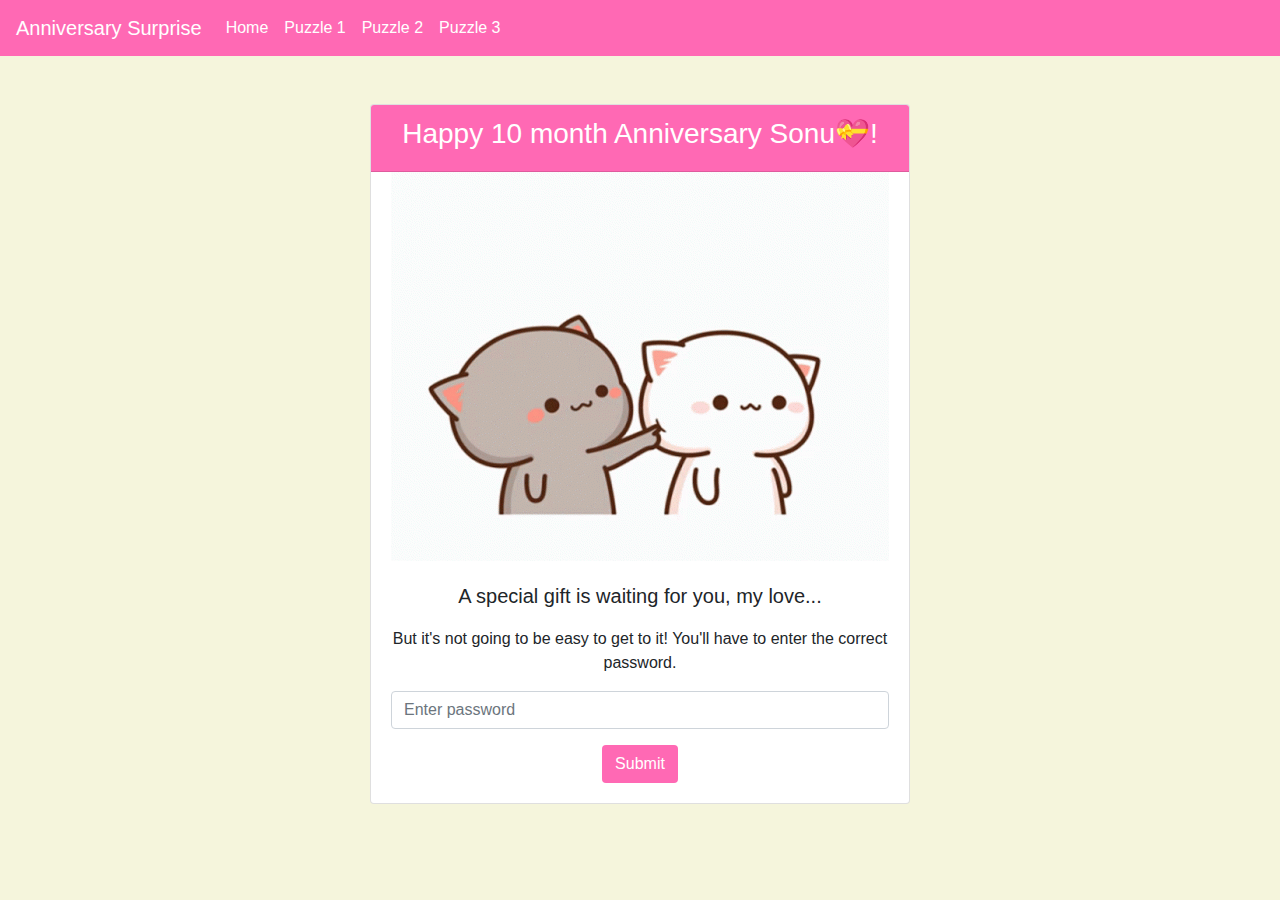
==== index.html @ 35b57925 "initial commit" ====
<!DOCTYPE html>
<html lang="en">
<head>
    <meta charset="UTF-8">
    <meta name="viewport" content="width=device-width, initial-scale=1.0">
    <title>Anniversary Surprise</title>
    <link rel="stylesheet" href="https://stackpath.bootstrapcdn.com/bootstrap/4.5.2/css/bootstrap.min.css">
    <link rel="stylesheet" href="index.css">
</head>
<body>
    <nav class="navbar navbar-expand-lg navbar-light bg-pink">
        <a class="navbar-brand text-white" href="#">Anniversary Surprise</a>
        <button class="navbar-toggler" type="button" data-toggle="collapse" data-target="#navbarNav" aria-controls="navbarNav" aria-expanded="false" aria-label="Toggle navigation">
          <span class="navbar-toggler-icon"></span>
        </button>
        <div class="collapse navbar-collapse" id="navbarNav">
          <ul class="navbar-nav">
            <li class="nav-item">
              <a class="nav-link text-white" href="index.html">Home</a>
            </li>
            <li class="nav-item">
              <a class="nav-link text-white" href="puzzle.html">Puzzle 1</a>
            </li>
            <li class="nav-item">
              <a class="nav-link text-white" href="questions.html">Puzzle 2</a>
            </li>
            <li class="nav-item">
              <a class="nav-link text-white" href="puzzle3.html">Puzzle 3</a>
            </li>
          </ul>
        </div>
      </nav>
    <div class="container my-5">
        <div class="row justify-content-center">
            <div class="col-md-6">
                <div class="card text-center">
                    <div class="card-header bg-pink text-white">
                        <h3>Happy 10 month Anniversary Sonu💝!</h3>
                    </div>
                    <div>
                      <img src="mocha.gif" alt="">
                    </div>
                    <div class="card-body">
                        <p class="lead">A special gift is waiting for you, my love...</p>
                        <p>But it's not going to be easy to get to it! You'll have to enter the correct password.</p>
                        <form onsubmit="return false;">
                            <div class="form-group">
                                <input type="password" class="form-control" id="passwordInput" placeholder="Enter password" onkeydown="checkEnter(event)">
                            </div>
                            <button type="button" class="btn btn-pink" onclick="checkPassword()">Submit</button>
                        </form>
                    </div>
                </div>
            </div>
        </div>
    </div>

    <script src="index.js"></script>
</body>
</html>
---- index.css ----
.bg-pink {
    background-color: #ff69b4;
}

.btn-pink {
    background-color: #ff69b4;
    color: #fff;
}

.btn-pink:hover {
    background-color: #ff3399;
    color: #fff;
}

.bg-pink {
    background-color: #ff69b4;
}

.navbar-light .navbar-nav .nav-link {
    color: #fff;
}

.navbar-light .navbar-nav .nav-link:hover {
    color: #ffc0cb;
}

.card img {
    max-width: 100%;
    height: auto;
    display: block;
    margin: 0 auto;
}

body{
    background-color: beige;
}
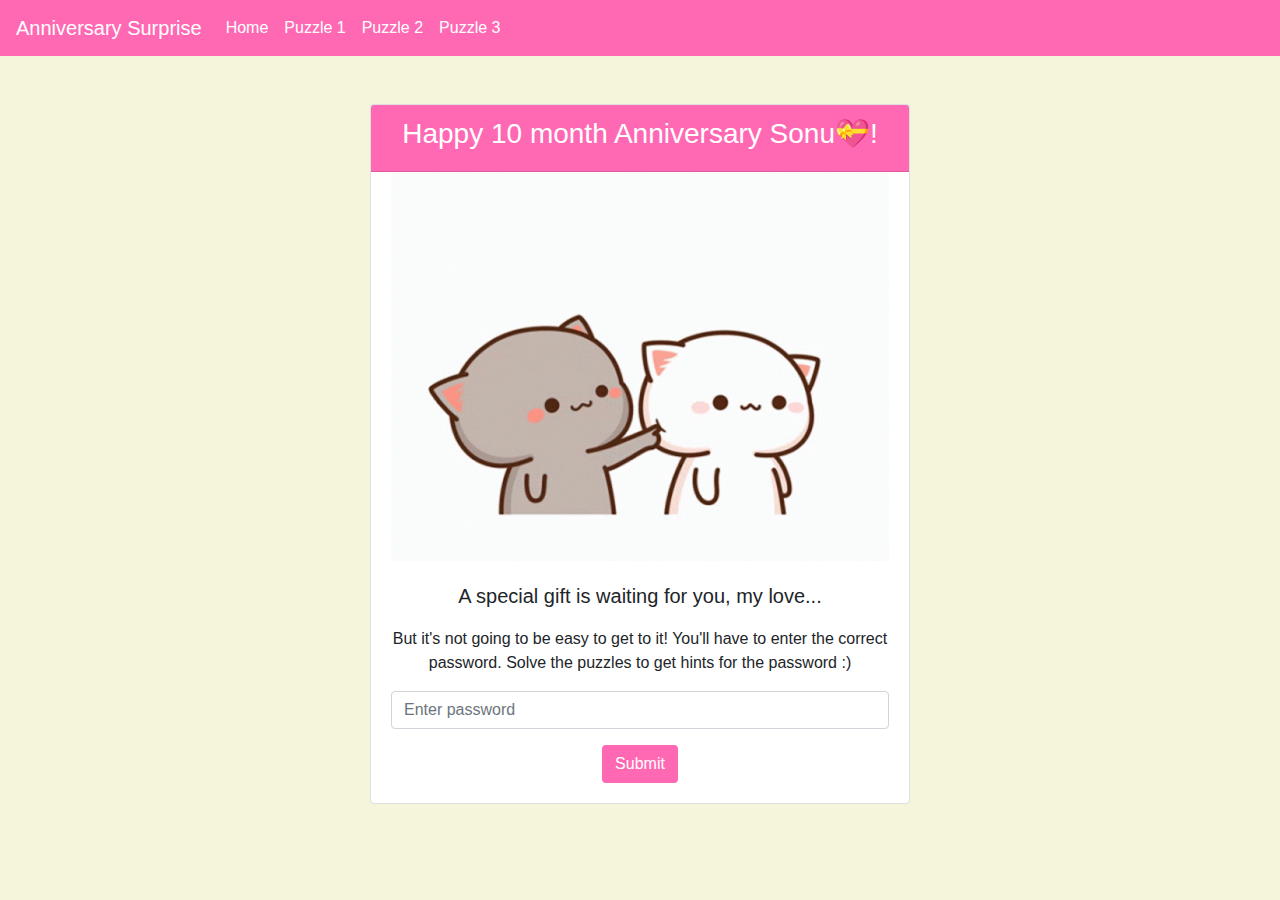
==== commit 732fe6d5: "changes" ====
--- a/index.html
+++ b/index.html
@@ -42,7 +42,7 @@
                     </div>
                     <div class="card-body">
                         <p class="lead">A special gift is waiting for you, my love...</p>
-                        <p>But it's not going to be easy to get to it! You'll have to enter the correct password.</p>
+                        <p>But it's not going to be easy to get to it! You'll have to enter the correct password. Solve the puzzles to get hints for the password :)</p>
                         <form onsubmit="return false;">
                             <div class="form-group">
                                 <input type="password" class="form-control" id="passwordInput" placeholder="Enter password" onkeydown="checkEnter(event)">
